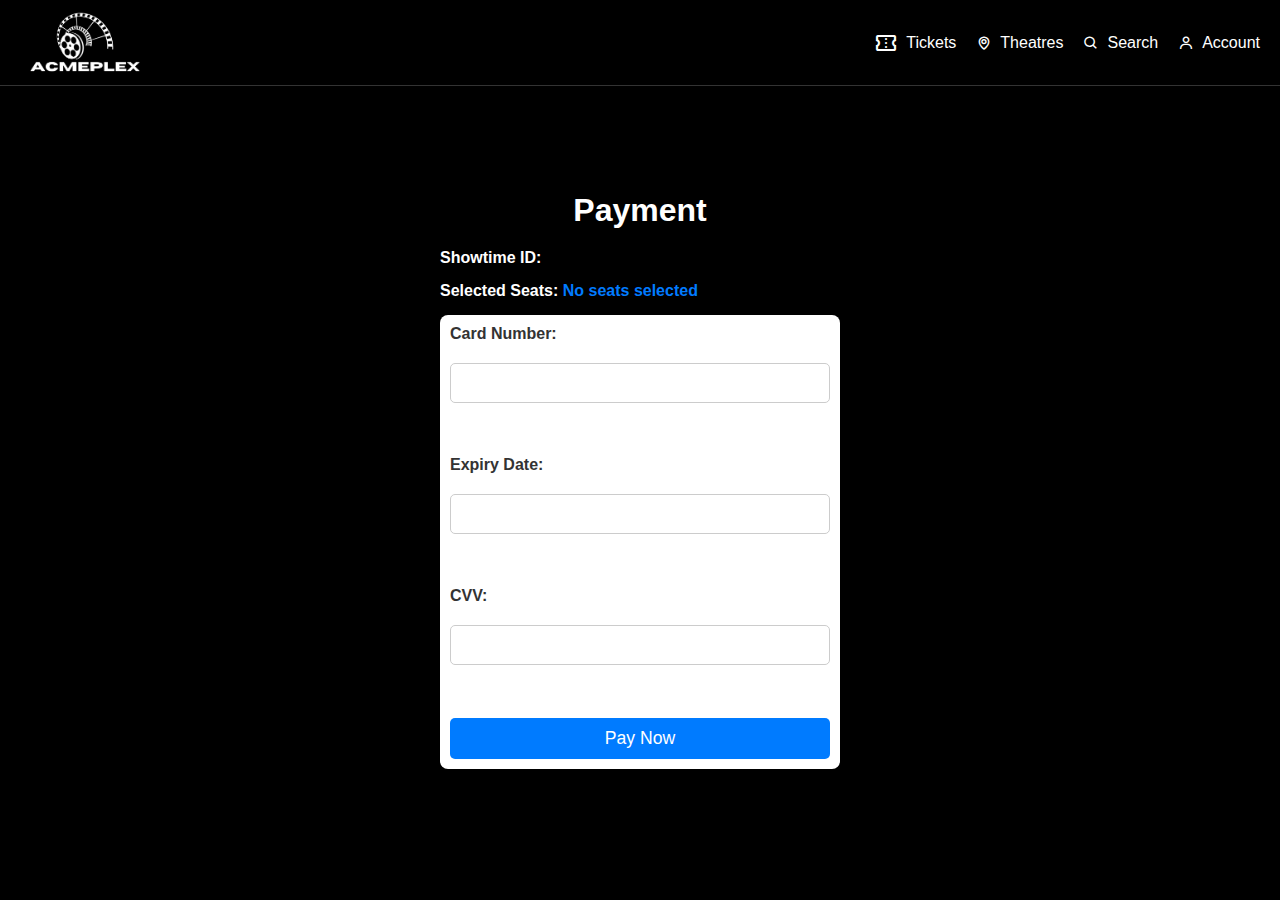
==== Web/payment.html @ b73c2e2f "initial commit" ====
<!DOCTYPE html>
<html lang="en">
	<head>
		<meta charset="UTF-8" />
		<meta name="viewport" content="width=device-width, initial-scale=1.0" />
		<meta http-equiv="X-UA-Compatible" content="ie=edge" />
		<link rel="stylesheet" href="style.css" />
		<link
			rel="stylesheet"
			href="https://cdn.jsdelivr.net/npm/boxicons@latest/css/boxicons.min.css"
		/>
		<link
			rel="stylesheet"
			href="https://fonts.googleapis.com/css2?family=Material+Symbols+Outlined:opsz,wght,FILL,GRAD@20..48,100..700,0..1,-50..200&icon_names=confirmation_number"
		/>

		<title>AcmePlex</title>
	</head>

	<body class="payment-page">
		<!-- Navbar -->
		<header class="header">
			<ul class="navbar">
				<!-- Logo (Left) -->
				<li class="logo">
					<a href="index.html">
						<img src="images/logo.png" alt="AcmePlex Logo" />
					</a>
				</li>

				<!-- Navbar Items -->
				<div class="navbar-right">
					<li>
						<a href="tickets.html"
							><i class="material-symbols-outlined">confirmation_number</i>
							Tickets</a
						>
					</li>
					<li>
						<a href="theatres.html"><i class="bx bx-map"></i> Theatres</a>
					</li>
					<li>
						<a href="search.html"><i class="bx bx-search"></i> Search</a>
					</li>
					<li>
						<a href="#" id="account-icon"><i class="bx bx-user"></i> Account</a>
					</li>
				</div>
			</ul>

			<!-- Account Dropdown -->
			<div class="account-section">
				<button class="close-button">&times;</button>
				<div id="loginPrompt">
					<button id="showLoginForm" class="login-button">LOG IN</button>
					<p>Don't have an account? <a href="#">Create one.</a></p>
				</div>
				<form id="loginForm" class="hidden">
					<label for="username">Email*</label>
					<input
						type="email"
						id="username"
						placeholder="Enter Email*"
						required
						style="margin-bottom: 10px; padding: 10px; width: 100%"
					/>
					<label for="password">Password*</label>
					<input
						type="password"
						id="password"
						placeholder="Enter Password*"
						required
						style="margin-bottom: 10px; padding: 10px; width: 100%"
					/>
					<div>
						<input type="checkbox" id="keepLoggedIn" />
						<label for="keepLoggedIn">Keep Me Logged In</label>
					</div>
					<button type="submit" class="login-submit-button">LOG IN</button>
				</form>
			</div>
		</header>

    <!-- Payment Section -->
    <main>
        <h1> Payment </h1>
        <p><strong>Showtime ID:</strong> <span id="showtime-id"></span></p>
        <p><strong>Selected Seats:</strong> <span id="selected-seats"></span></p>
  
        <form id="payment-form">
          <label for="card-number">Card Number:</label>
          <input type="text" id="card-number" required /><br />
  
          <label for="expiry-date">Expiry Date:</label>
          <input type="text" id="expiry-date" required /><br />
  
          <label for="cvv">CVV:</label>
          <input type="text" id="cvv" required /><br />
  
          <button type="submit">Pay Now</button>
        </form>
      </main>
  
      <script>
        function getQueryParam(key) {
          const params = new URLSearchParams(window.location.search);
          return params.get(key);
        }
  
        window.onload = function () {
            // Display Showtime ID
            document.getElementById('showtime-id').innerText = getQueryParam('showtime_id');
            
            // Display selected seats
            const selectedSeats = getQueryParam('selectedSeats');
            if (selectedSeats) {
                document.getElementById('selected-seats').innerText = selectedSeats.replace(/,/g, ', '); // Format the seats nicely
            } else {
                document.getElementById('selected-seats').innerText = 'No seats selected';
            }
        };

      </script>
    </body>
  </html>
---- Web/style.css ----
/* General Styles */
* {
	margin: 0;
	padding: 0;
	box-sizing: border-box;
}

body {
	font-family: Arial, sans-serif;
	background-color: #000;
	color: #fff;
	overflow-x: hidden;
}

/* Header Styling */
.header {
	position: fixed;
	top: 0;
	left: 0;
	width: 100%;
	background-color: #000;
	z-index: 2000;
	padding: 10px 20px;
	display: flex;
	align-items: center;
	justify-content: space-between;
	border-bottom: 1px solid #333;
	overflow: hidden;
}

/* Navbar */
.navbar {
	display: flex;
	align-items: center;
	justify-content: space-between;
	flex-wrap: nowrap;
	width: 100%;
	list-style: none;
}

/* Logo Styling */
.logo {
	display: flex;
	align-items: center;
}

.logo img {
	height: 65px;
	max-width: 100%;
	transition: height 0.3s ease;
}

/* Navbar Right Section */
.navbar-right {
	display: flex;
	align-items: center;
	gap: 20px;
}

.navbar li a {
	display: flex;
	align-items: center;
	gap: 8px;
	color: #fff;
	text-decoration: none;
	font-size: 16px;
	transition: color 0.3s ease;
}

.navbar li a:hover {
	color: #2f62e2;
}

/* Account Section Dropdown */
.account-section {
	position: fixed;
	top: calc(100% + 10px);
	right: 0;
	width: 50%;
	max-width: 100%;
	height: calc(100vh - 60px);
	background: linear-gradient(to bottom, #000000, #002244);
	color: #ffffff;
	padding: 60px 20px;
	box-shadow: 0 4px 10px rgba(0, 0, 0, 0.3);
	z-index: 1000;
	transform: translateX(100%);
	transition: transform 0.3s ease-in-out, top 0.3s ease-in-out;
}

.account-section.active {
	transform: translateX(0);
}

@media (min-width: 1024px) {
	.account-section {
		display: flex;
		flex-direction: column;
		justify-content: center;
		align-items: center;
		text-align: center;
	}
}

/* Account Section Content Styling */
.account-section h2 {
	font-size: 24px;
	font-weight: bold;
	color: #ffffff;
	margin-bottom: 20px;
}

.account-section button.login-button {
	width: 100%;
	padding: 15px;
	font-size: 18px;
	font-weight: bold;
	color: #ffffff;
	background-color: #1e90ff;
	border: none;
	border-radius: 5px;
	margin-bottom: 20px;
	cursor: pointer;
	transition: background-color 0.3s ease-in-out;
}

.account-section button.login-button:hover {
	background-color: #0066cc;
}

.account-section .create-account {
	text-align: center;
	font-size: 16px;
	color: #ffffff;
	margin-bottom: 40px;
}

.account-section .create-account a {
	color: #1e90ff;
	font-weight: bold;
	text-decoration: none;
	transition: color 0.3s ease-in-out;
}

.account-section .create-account a:hover {
	color: #0066cc;
}

/* Close Button */
.account-section .close-button {
	position: absolute;
	top: 10px;
	right: 10px;
	font-size: 24px;
	background: none;
	border: none;
	color: #fff;
	cursor: pointer;
}

.account-section .close-button:hover {
	color: #ff0000;
}

/* Responsive Adjustments */
@media (min-width: 1024px) {
	.account-section {
		width: 50%;
	}
}

@media (max-width: 1024px) {
	.account-section {
		width: 100%;
		left: 0;
		right: 0;
	}
}

@media (max-width: 600px) {
	.account-section {
		width: 100%;
		left: 0;
		right: 0;
	}

	.account-section .close-button {
		font-size: 20px;
	}
}

/* Prevent Horizontal Overflow */
html,
body {
	width: 100%;
	overflow-x: hidden;
}

/* Hidden class to toggle visibility */
.hidden {
	display: none;
}

/* Ensure checkbox and label are inline */
#loginForm .checkbox-container {
    display: flex;
    align-items: center;
    justify-content: flex-start; /* Align items to the left */
    margin-bottom: 10px;
}

#loginForm .checkbox-container input[type="checkbox"] {
    margin-right: 8px; /* Spacing between checkbox and label */
    width: 16px; /* Ensure consistent size */
    height: 16px; /* Ensure consistent size */
    accent-color: #0056b3; /* Customize checkbox color */
}

#loginForm .checkbox-container label {
    font-size: 14px;
    color: #fff; /* Keep label color consistent with the theme */
    line-height: 1; /* Ensure vertical alignment matches checkbox */
}

@media (max-width: 600px) {
    #loginForm .checkbox-container {
        flex-direction: row; /* Ensure it stays horizontal on small screens */
    }
}

/* Centered Text Styling */
.centered-text {
	display: flex;
	justify-content: center;
	align-items: center;
	margin-top: 15px;
	text-align: center;
}

.centered-text p {
	margin: 0;
	font-size: 14px;
	color: #fff;
}

.create-account-link {
	color: #007bff;
	text-decoration: none;
	font-weight: bold;
}

.create-account-link:hover {
	text-decoration: underline;
	color: #0056b3;
}

/* Profile Section Styling */
.profile-link {
    text-decoration: none; /* Remove underline */
}

.profile-link:focus,
.profile-link:active {
    text-decoration: none; /* Ensure underline doesn't appear on focus or click */
}

.profile-section {
	padding: 20px;
	border-radius: 8px;
	background: linear-gradient(to bottom, #000, #002244);
	box-shadow: 0 2px 10px rgba(0, 0, 0, 0.3);
	color: #fff;
	text-align: left;
	margin: 20px auto;
	width: 90%;
	max-width: 500px;
}

.profile-header {
	text-align: center;
	margin-bottom: 20px;
}

.profile-header h2 {
	font-size: 24px;
	color: #fff;
	margin-bottom: 5px;
}

.profile-header p {
	font-size: 16px;
	color: #ccc;
}

.profile-options {
	border-top: 1px solid #444;
	margin-top: 20px;
	padding-top: 20px;
}

.profile-item {
	border-top: 1px solid #333;
	padding: 15px 0;
	display: flex;
	justify-content: space-between;
	align-items: center;
	cursor: pointer;
}

.profile-item h3 {
	font-size: 18px;
	color: #fff;
	margin-bottom: 5px;
}

.profile-item p {
	font-size: 14px;
	color: #999;
}

.profile-item:hover {
	background-color: #111;
}

.login-button {
	background-color: #0056b3;
	color: #fff;
	padding: 15px;
	width: 100%;
	border: none;
	font-size: 18px;
	border-radius: 5px;
	cursor: pointer;
	margin-top: 20px;
}

.login-button:hover {
	background-color: #003f8a;
}


/* Signup Button */
.signup-button {
	background-color: #1e90ff;
	color: #fff;
	padding: 15px;
	width: 100%;
	border: none;
	font-size: 18px;
	border-radius: 5px;
	cursor: pointer;
	margin-top: 10px;
}

.signup-button:hover {
	background-color: #003f8a;
}

/* Shared styles for input fields */
form input {
	padding: 10px;
	width: 100%;
	margin-bottom: 10px;
	border: 1px solid #ccc;
	border-radius: 5px;
}

form label {
	margin-bottom: 5px;
	display: block;
	color: #fff;
	font-weight: bold;
}


/* Responsive Design */

/* half screen */
@media (max-width: 1024px) {
	.navbar {
		flex-wrap: wrap;
		justify-content: space-between;
	}

	.navbar-right {
		width: 100%;
		justify-content: space-around;
		margin-top: 10px;
	}

	.menu-item a span {
		display: none;
	}

	.logo {
		position: static;
		transform: none;
		margin: 0 auto;
	}
}

/* ~third of screen */
@media (max-width: 480px) {
	.logo img {
		height: 30px;
	}

	.navbar-right {
		justify-content: center;
		gap: 10px;
	}
}

/* less than 600px -> shrink logo */
@media (max-width: 600px) {
	.logo img {
		height: 50px;
	}
}

/* Theatres List Section */
.theatres-list {
	margin: 20px;
	padding: 20px;
	background-color: #111;
	border-radius: 8px;
	box-shadow: 0 2px 8px rgba(0, 0, 0, 0.2);
	text-align: center;
}

h2 {
	font-size: 24px;
	margin-bottom: 20px;
	color: #fff;
}

/* Theatre Buttons */
.theatre-button {
	display: block;
	width: 100%;
	padding: 20px;
	margin-bottom: 15px;
	background-color: #333;
	color: #fff;
	border: 2px solid #444;
	border-radius: 8px;
	text-align: center;
	font-size: 18px;
	cursor: pointer;
	transition: background-color 0.3s ease, border 0.3s ease;
	text-decoration: none;
}

.theatre-button:hover {
	background-color: #555;
	border-color: #777;
}

.theatre-name {
	font-size: 22px;
	font-weight: bold;
	margin-bottom: 5px;
}

.location {
	font-size: 14px;
	color: rgba(255, 255, 255, 0.7);
}

/* Responsive Design */
@media (max-width: 1024px) {
	.theatre-button {
		font-size: 16px;
	}

	.theatre-name {
		font-size: 20px;
	}

	.location {
		font-size: 12px;
	}
}

@media (max-width: 480px) {
	.theatre-button {
		font-size: 14px;
		padding: 15px;
	}

	.theatre-name {
		font-size: 18px;
	}

	.location {
		font-size: 10px;
	}
}

/* Movie Section Styling */
#movie-list {
	display: flex;
	flex-wrap: wrap;
	justify-content: space-between;
	gap: 20px; /* Spacing between movie items */
	/* margin: 20px; */
}

/* Styling for each movie item */
.movie-item {
	width: calc(50% - 10px);
	margin-bottom: 70px;
	border-radius: 8px;
	overflow: hidden;
	text-align: center;
}

.movie-item:hover {
	transform: scale(1.06);
	box-shadow: 0 4px 16px rgba(0, 0, 0, 0.4);
}

/* Movie Image */
.movie-item img {
	width: 40%;
	height: auto;
	border-radius: 8px;
	margin-bottom: 15px;
}

/* Button styling */
.movie-item button {
	padding: 10px 20px;
	background-color: #2f62e2;
	color: #fff;
	border: none;
	border-radius: 5px;
	cursor: pointer;
	transition: background-color 0.3s ease;
}

.movie-item button:hover {
	background-color: #1f46b4;
}

/* Message displayed when no theatre is selected */
#message {
	display: none;
	color: maroon;
	text-align: center;
	font-size: 18px;
	margin-top: 20px;
}

main h1 {
	text-align: center;
	margin-top: 20px;
	margin-bottom: 20px;
	font-size: 32px;
	color: #fff;
}

/* Showtime Section */

#showtimes-list {
	display: flex;
	flex-direction: column;
	justify-content: center; /* Center horizontally */
	align-items: center; /* Center vertically */
	height: 100vh; /* Full height of the viewport */
	margin: 0; /* Remove default margin */
	gap: 20px;
}

.showtime-item {
	background-color: #222;
	padding: 20px;
	width: 50%;
	border-radius: 8px;
	box-shadow: 0 2px 10px rgba(0, 0, 0, 0.3);
}

.showtime-item h3 {
	margin-bottom: 10px;
	font-size: 20px;
	color: #fff;
}

.showtime-item ul {
	list-style-type: none;
	padding: 0;
}

.showtime-item ul li {
	margin-bottom: 10px;
	font-size: 16px;
}

.showtime-item button {
	background-color: #2f62e2;
	color: white;
	border: none;
	padding: 10px;
	cursor: pointer;
	border-radius: 5px;
	font-size: 16px;
	transition: background-color 0.3s ease;
}

.showtime-item button:hover {
	background-color: #1f46b4;
}

/* Search Section Styling */
.search-section {
	padding: 20px;
	margin-top: 20px;
}

.search-section h1 {
	font-size: 24px;
	margin-bottom: 20px;
	color: #fff;
}

.search-section form {
	display: flex;
	flex-direction: column;
	gap: 10px;
}

.search-section input {
	padding: 10px;
	font-size: 16px;
	border: 1px solid #ccc;
	border-radius: 5px;
}

.search-section button.search-button {
	padding: 10px;
	font-size: 16px;
	background-color: #2f62e2;
	color: #fff;
	border: none;
	border-radius: 5px;
	cursor: pointer;
}

.search-section button.search-button:hover {
	background-color: #1f46b4;
}

/* Search Section */
.search-section {
	text-align: center;
	padding: 20px;
}

.search-results {
	margin-top: 20px;
	text-align: left;
}

.movie-item {
	padding: 10px;
	margin: 10px 0;
	border: 1px solid #ccc;
	border-radius: 5px;
	background-color: #ffffff;
	color: #000000;
}

/* Responsive Design */
@media (max-width: 1024px) {
	.navbar {
		flex-wrap: wrap;
		justify-content: space-between;
	}

	.navbar-right {
		width: 100%;
		justify-content: space-around;
		margin-top: 10px;
	}

	.menu-item a span {
		display: none;
	}

	.logo {
		position: static;
		transform: none;
		margin: 0 auto;
	}

	.search-section {
		padding: 15px;
		margin-top: 10px;
	}

	.search-section h1 {
		font-size: 20px;
	}

	.search-section input {
		font-size: 14px;
	}

	.search-section button.search-button {
		font-size: 14px;
	}
}

@media (max-width: 480px) {
	.logo img {
		height: 30px;
	}

	.navbar-right {
		justify-content: center;
		gap: 10px;
	}

	.search-section {
		padding: 10px;
		margin-top: 60px;
	}

	.search-section h1 {
		font-size: 18px;
	}

	.search-section input {
		font-size: 12px;
	}

	.search-section button.search-button {
		font-size: 12px;
	}
}

@media (max-width: 600px) {
	.logo img {
		height: 50px;
	}
}
/* Movie Carousel */
.container {
	padding: 3rem;
}

.slider-wrapper {
	position: relative;

	margin: 0 auto;
}

.slider {
	display: flex;
	height: 50vh;
	overflow: auto;
	scroll-snap-type: x mandatory;
	scroll-behavior: smooth;
	box-shadow: 0 1.5rem 3rem -0.75rem hsla(0, 0%, 0%, 0.25);
}

.slider img {
	flex: 1 0 100%;
	scroll-snap-align: start;
	object-fit: cover;
}

.slider-nav {
	display: flex;
	column-gap: 1rem;
	position: absolute;
	bottom: 1.25rem;
	left: 50%;
	transform: translateX(-50%);
	z-index: 1;
}

.slider-nav a {
	width: 0.5rem;
	height: 0.5rem;
	border-radius: 50%;
	background-color: #fff;
	opacity: 0.75;
	transition: opacity ease 250ms;
}
.slider-nav a:hover {
	opacity: 1;
}
/* Responsive Adjustments */
@media (max-width: 1024px) {
	.slider {
		height: 40vh;
	}
}

@media (max-width: 768px) {
	.slider {
		height: 30vh;
	}
}

@media (max-width: 480px) {
	.slider {
		height: 20vh;
	}

	.slider-nav {
		bottom: 0.75rem;
	}
}

/* Movies Section */
.movies-section {
	padding: 20px;
	background-color: #000;
	color: #fff;
}

.movies-section h2 {
	font-size: 28px;
	margin-bottom: 20px;
	color: #fff;
}

.movie-grid {
	display: grid;
	grid-template-columns: repeat(auto-fill, minmax(180px, 1fr));
	gap: 20px;
}

.movie-card {
	background-color: #222;
	border-radius: 8px;
	overflow: hidden;
	text-align: center;
	box-shadow: 0 4px 10px rgba(0, 0, 0, 0.3);
}

.movie-card img {
	width: 100%;
	height: 250px;
	object-fit: cover;
}

.movie-card h3 {
	font-size: 16px;
	margin: 10px 0;
	color: #fff;
}

.watch-trailer {
	color: #2f62e2;
	text-decoration: none;
	font-size: 14px;
	margin-bottom: 10px;
	display: inline-block;
}

.watch-trailer:hover {
	text-decoration: underline;
}

/* General Styles */
.account-info-page {
	max-width: 900px;
    margin: 40px auto;
    padding: 20px;
    background: #fff;
    border-radius: 8px;
    box-shadow: 0 4px 10px rgba(0, 0, 0, 0.1);
    color: #000;
  }
  
  h1 {
	text-align: center;
	margin-bottom: 20px;
  }
  
  .tabs {
	display: flex;
	justify-content: center;
	margin-bottom: 20px;
  }
  
  .tab {
	padding: 10px 20px;
	border: none;
	cursor: pointer;
	background: #f0f0f0;
	border-radius: 5px 5px 0 0;
	margin-right: 5px;
	font-weight: bold;
  }
  
  .tab.active {
	background: white;
	border-bottom: 2px solid white;
  }
  
  .tab-content {
	display: block;
	background: white;
	padding: 20px;
	border: 1px solid #ccc;
	border-radius: 0 5px 5px 5px;
  }
  
  .tab-content.hidden {
	display: none;
  }

  #personalInfoForm label {
	display: block;
	font-size: 16px;
	font-weight: bold;
	margin-bottom: 8px;
	color: #333;
  }
  
  /* General Styling */
#paymentInfoSection {
	max-width: 600px;
	margin: 0 auto;
	padding: 20px;
	background: #fff;
  }
  
  #paymentInfoSection h2 {
	text-align: center;
	margin-bottom: 20px;
	font-size: 24px;
	font-weight: bold;
  }
  
  #addPaymentForm label {
	display: block;
	font-size: 16px;
	font-weight: bold;
	margin-bottom: 8px;
	color: #333;
  }
  
  #addPaymentForm input {
	width: 100%;
	padding: 10px;
	margin-bottom: 20px;
	border: 1px solid #ccc;
	font-size: 14px;
  }
  
  .card-number-container {
	display: flex;
	align-items: center;
  }
  
  .card-number-container input {
	flex: 1;
	margin-right: 10px;
  }
  
  
  .security-note {
	font-size: 12px;
	color: #666;
	margin-top: -15px;
	margin-bottom: 20px;
  }
  
  button.login-button {
	width: 100%;
	padding: 15px;
	background-color: #1e90ff;
	color: #fff;
	font-size: 16px;
	border: none;
	border-radius: 4px;
	cursor: pointer;
  }
  
  button.login-button:hover {
	background-color: #003f8a;
  }
  
  /* Main Orders Page Styling */
/* Styling for Orders Page */

.orders-page {
    max-width: 800px;
    margin: 20px auto;
    padding: 80px;
    background-color: #ffffff;
    color: #000000;
    border-radius: 8px;
    box-shadow: 0 4px 8px rgba(0, 0, 0, 0.1);
}

.credits {
    font-size: 18px;
    margin-bottom: 10px;
    color: #1e90ff;
    text-align: center;
    font-weight: bold;
}


#orders-list {
    display: flex;
    flex-direction: column;
    gap: 20px;
}
.orders-page h1{
	padding-top: 20px;
	color: #000;
}

.order-card {
    background-color: #f9f9f9;
    border: 1px solid #000000;
    border-radius: 8px;
    padding: 15px;
    box-shadow: 0 2px 6px rgba(0, 0, 0, 0.1);
}

.order-card p {
    margin: 5px 0;
    font-size: 14px;
    color: #333;
}

.order-card strong {
    color: #000;
}

.order-card .confirmed {
    color: green;
    font-weight: bold;
}

.order-card .cancelled {
    color: red;
    font-weight: bold;
}



/* CSS for Seat Map */

/* Seat Container Styling */
.seat-main {
    display: flex;
    flex-direction: column;
    justify-content: center;
    align-items: center;
    height: 100vh; /* Full height of the viewport */
}

.seat-container {
    display: flex;
    flex-direction: column;
    gap: 15px; /* Increase gap between rows */
    align-items: center;
    margin: 0 auto; /* Center horizontally */
    max-width: 600px; /* Increase size of the container */
}

/* Individual Seat Row */
.seat-row {
    display: flex;
    justify-content: center;
    gap: 5px;
}

/* Seat Buttons */
.seat {
    width: 50px;
    height: 50px;
    font-size: 16px;
    text-align: center;
    border: none;
    border-radius: 5px;
    cursor: pointer;
    color: #fff;
    transition: transform 0.2s ease;
}

/* Available Seat */
.seat.available {
    background-color: #4c95af;
}

/* Hover Effect for Available Seats */
.seat.available:hover {
    transform: scale(1.1);
    background-color: #5ebddf;
}

/* Occupied Seat */
.seat.occupied {
    background-color: #293142;
    cursor: not-allowed;
}

/* Selected Seat */
.seat.selected {
    background-color: #1a353f;
}

/* Proceed Button */
.proceed-button {
    display: block;
    margin: 20px auto;
	margin-top: 30px;
    padding: 10px 20px;
    background-color: #0056b3;
    color: #fff;
    border: none;
    border-radius: 5px;
    font-size: 16px;
    cursor: pointer;
    transition: background-color 0.3s ease;
}

/* Proceed Button Hover */
.proceed-button:hover {
    background-color: #1e90ff;
}

/* Screen Indicator Styling */
.screen-indicator {
    width: 20%; /* Reduce the width to make it proportional */
    text-align: center;
    padding: 10px;
    margin: 10px auto 20px; /* Adjust spacing */
    background-color: #293142; /* Dark background */
    color: #fff; /* White text */
    font-size: 18px; /* Visible text size */
    font-weight: bold; /* Bold text */
    border-radius: 10px; /* Rounded corners */
    box-shadow: 0 4px 6px rgba(0, 0, 0, 0.1); /* Slight shadow */
}

/* Payment Page */
.payment-page {
    display: flex;
    justify-content: center;
    align-items: center;
    min-height: 100vh;
    margin: 0;
	padding-top: 40px; 
    font-family: Arial, sans-serif;
}

.payment-page h1 {
    text-align: center;
    font-size: 2rem;
    margin-bottom: 20px;
    color: #fff;
}

.payment-page p {
    font-size: 1rem;
    color: #fff;
    margin-bottom: 15px;
}

.payment-page #payment-form {
    background-color: #fff;
    padding: 10px;
    border-radius: 8px;
    box-shadow: 0 4px 8px rgba(0, 0, 0, 0.1); /* Soft shadow for the form */
    width: 400px; /* Fixed width */
    text-align: left;
    display: flex;
    flex-direction: column;
    gap: 15px;
}

.payment-page #payment-form label {
    font-weight: bold;
    margin-bottom: 5px;
    font-size: 1rem;
	color: #333;
}

.payment-page #payment-form input {
    padding: 10px;
    font-size: 1rem;
    border: 1px solid #ccc;
    border-radius: 5px;
    width: 100%;
    margin-bottom: 5px;
}

.payment-page #payment-form button {
    padding: 10px;
    background-color: #007bff; /* Blue button */
    color: white;
    border: none;
    border-radius: 5px;
    font-size: 1.1rem;
    cursor: pointer;
    width: 100%;
    transition: background-color 0.3s ease;
}

.payment-page #payment-form button:hover {
    background-color: #0056b3;
}

.payment-page #selected-seats,
.payment-page #showtime-id {
    font-weight: bold;
    color: #007bff;
}
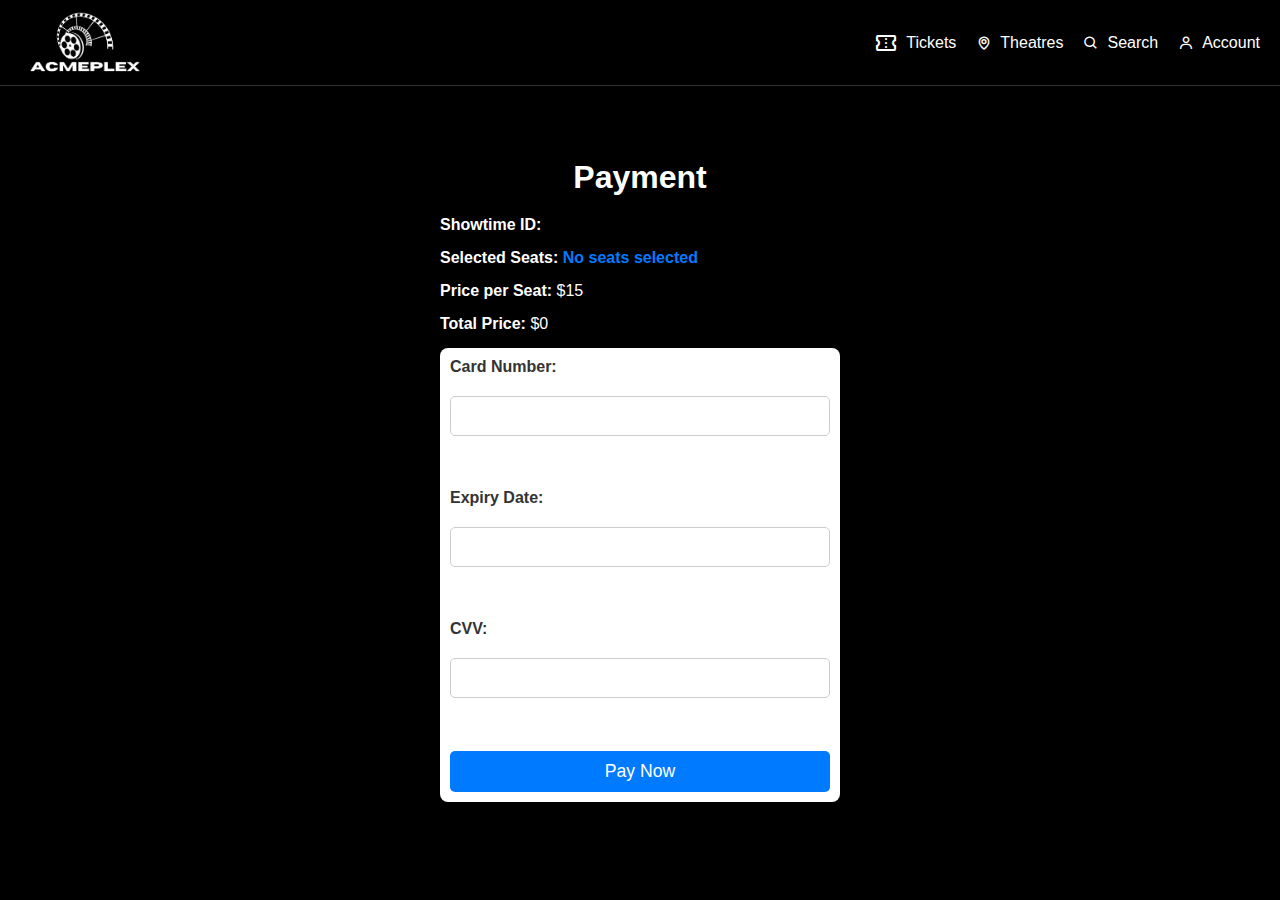
==== commit b6716c15: "payment.html done" ====
--- a/Web/payment.html
+++ b/Web/payment.html
@@ -1,125 +1,156 @@
 <!DOCTYPE html>
 <html lang="en">
-	<head>
-		<meta charset="UTF-8" />
-		<meta name="viewport" content="width=device-width, initial-scale=1.0" />
-		<meta http-equiv="X-UA-Compatible" content="ie=edge" />
-		<link rel="stylesheet" href="style.css" />
-		<link
-			rel="stylesheet"
-			href="https://cdn.jsdelivr.net/npm/boxicons@latest/css/boxicons.min.css"
-		/>
-		<link
-			rel="stylesheet"
-			href="https://fonts.googleapis.com/css2?family=Material+Symbols+Outlined:opsz,wght,FILL,GRAD@20..48,100..700,0..1,-50..200&icon_names=confirmation_number"
-		/>
+  <head>
+    <meta charset="UTF-8" />
+    <meta name="viewport" content="width=device-width, initial-scale=1.0" />
+    <meta http-equiv="X-UA-Compatible" content="ie=edge" />
+    <link rel="stylesheet" href="style.css" />
+    <link
+      rel="stylesheet"
+      href="https://cdn.jsdelivr.net/npm/boxicons@latest/css/boxicons.min.css"
+    />
+    <link
+      rel="stylesheet"
+      href="https://fonts.googleapis.com/css2?family=Material+Symbols+Outlined:opsz,wght,FILL,GRAD@20..48,100..700,0..1,-50..200&icon_names=confirmation_number"
+    />
+    <title>AcmePlex</title>
+  </head>
 
-		<title>AcmePlex</title>
-	</head>
-
-	<body class="payment-page">
-		<!-- Navbar -->
-		<header class="header">
-			<ul class="navbar">
-				<!-- Logo (Left) -->
-				<li class="logo">
-					<a href="index.html">
-						<img src="images/logo.png" alt="AcmePlex Logo" />
-					</a>
-				</li>
-
-				<!-- Navbar Items -->
-				<div class="navbar-right">
-					<li>
-						<a href="tickets.html"
-							><i class="material-symbols-outlined">confirmation_number</i>
-							Tickets</a
-						>
-					</li>
-					<li>
-						<a href="theatres.html"><i class="bx bx-map"></i> Theatres</a>
-					</li>
-					<li>
-						<a href="search.html"><i class="bx bx-search"></i> Search</a>
-					</li>
-					<li>
-						<a href="#" id="account-icon"><i class="bx bx-user"></i> Account</a>
-					</li>
-				</div>
-			</ul>
-
-			<!-- Account Dropdown -->
-			<div class="account-section">
-				<button class="close-button">&times;</button>
-				<div id="loginPrompt">
-					<button id="showLoginForm" class="login-button">LOG IN</button>
-					<p>Don't have an account? <a href="#">Create one.</a></p>
-				</div>
-				<form id="loginForm" class="hidden">
-					<label for="username">Email*</label>
-					<input
-						type="email"
-						id="username"
-						placeholder="Enter Email*"
-						required
-						style="margin-bottom: 10px; padding: 10px; width: 100%"
-					/>
-					<label for="password">Password*</label>
-					<input
-						type="password"
-						id="password"
-						placeholder="Enter Password*"
-						required
-						style="margin-bottom: 10px; padding: 10px; width: 100%"
-					/>
-					<div>
-						<input type="checkbox" id="keepLoggedIn" />
-						<label for="keepLoggedIn">Keep Me Logged In</label>
-					</div>
-					<button type="submit" class="login-submit-button">LOG IN</button>
-				</form>
-			</div>
-		</header>
+  <body class="payment-page">
+    <!-- Navbar -->
+    <header class="header">
+      <ul class="navbar">
+        <li class="logo">
+          <a href="index.html">
+            <img src="images/logo.png" alt="AcmePlex Logo" />
+          </a>
+        </li>
+        <div class="navbar-right">
+          <li>
+            <a href="tickets.html">
+              <i class="material-symbols-outlined">confirmation_number</i> Tickets
+            </a>
+          </li>
+          <li>
+            <a href="theatres.html"><i class="bx bx-map"></i> Theatres</a>
+          </li>
+          <li>
+            <a href="search.html"><i class="bx bx-search"></i> Search</a>
+          </li>
+          <li>
+            <a href="#" id="account-icon"><i class="bx bx-user"></i> Account</a>
+          </li>
+        </div>
+      </ul>
+    </header>
 
     <!-- Payment Section -->
     <main>
-        <h1> Payment </h1>
-        <p><strong>Showtime ID:</strong> <span id="showtime-id"></span></p>
-        <p><strong>Selected Seats:</strong> <span id="selected-seats"></span></p>
-  
-        <form id="payment-form">
-          <label for="card-number">Card Number:</label>
-          <input type="text" id="card-number" required /><br />
-  
-          <label for="expiry-date">Expiry Date:</label>
-          <input type="text" id="expiry-date" required /><br />
-  
-          <label for="cvv">CVV:</label>
-          <input type="text" id="cvv" required /><br />
-  
-          <button type="submit">Pay Now</button>
-        </form>
-      </main>
-  
-      <script>
-        function getQueryParam(key) {
-          const params = new URLSearchParams(window.location.search);
-          return params.get(key);
+      <h1> Payment </h1>
+      <p><strong>Showtime ID:</strong> <span id="showtime-id"></span></p>
+      <p><strong>Selected Seats:</strong> <span id="selected-seats"></span></p>
+
+      <!-- Price and Total -->
+      <div id="price-info">
+        <p><strong>Price per Seat:</strong> $15</p>
+        <p><strong>Total Price:</strong> $<span id="total-price">0</span></p>
+      </div>
+
+      <!-- Payment Form -->
+      <form id="payment-form">
+        <label for="card-number">Card Number:</label>
+        <input type="text" id="card-number" required /><br />
+        <label for="expiry-date">Expiry Date:</label>
+        <input type="text" id="expiry-date" required /><br />
+        <label for="cvv">CVV:</label>
+        <input type="text" id="cvv" required /><br />
+        <button type="submit">Pay Now</button>
+      </form>
+
+      <!-- Booking Summary (Initially Hidden) -->
+      <div id="booking-summary" style="display: none;">
+        <h2>Booking Summary</h2>
+        <p><strong>Showtime ID:</strong> <span id="summary-showtime-id"></span></p>
+        <p><strong>Selected Seats:</strong> <span id="summary-selected-seats"></span></p>
+        <p><strong>Total Price Paid:</strong> $<span id="summary-total-price"></span></p>
+        <p><strong>Payment Status:</strong> Success</p>
+      </div>
+    </main>
+
+    <script>
+      const pricePerSeat = 15;
+
+      // Function to get the query parameter
+      function getQueryParam(key) {
+        const params = new URLSearchParams(window.location.search);
+        return params.get(key);
+      }
+
+      // Update showtime and seats on page load
+      window.onload = function () {
+        // Display Showtime ID
+        document.getElementById('showtime-id').innerText = getQueryParam('showtime_id');
+
+        // Display selected seats
+        const selectedSeats = getQueryParam('selectedSeats');
+        if (selectedSeats) {
+          document.getElementById('selected-seats').innerText = selectedSeats.replace(
+            /,/g,
+            ', '
+          ); // Format the seats nicely
+
+          // Calculate and display total price
+          const seatCount = selectedSeats.split(',').length;
+          const totalPrice = seatCount * pricePerSeat;
+          document.getElementById('total-price').innerText = totalPrice;
+        } else {
+          document.getElementById('selected-seats').innerText = 'No seats selected';
+          document.getElementById('total-price').innerText = '0';
         }
-  
-        window.onload = function () {
-            // Display Showtime ID
-            document.getElementById('showtime-id').innerText = getQueryParam('showtime_id');
-            
-            // Display selected seats
-            const selectedSeats = getQueryParam('selectedSeats');
-            if (selectedSeats) {
-                document.getElementById('selected-seats').innerText = selectedSeats.replace(/,/g, ', '); // Format the seats nicely
-            } else {
-                document.getElementById('selected-seats').innerText = 'No seats selected';
-            }
-        };
+      };
 
-      </script>
-    </body>
-  </html>+      // Payment form validation and booking summary display
+      document.getElementById('payment-form').addEventListener('submit', function (event) {
+        event.preventDefault(); // Prevent form submission
+
+        const cardNumber = document.getElementById('card-number').value;
+        const expiryDate = document.getElementById('expiry-date').value;
+        const cvv = document.getElementById('cvv').value;
+
+        // Regular expressions to check if the fields contain only numbers
+        const numberRegex = /^[0-9]+$/;
+
+        if (
+          !numberRegex.test(cardNumber) ||
+          !numberRegex.test(expiryDate) ||
+          !numberRegex.test(cvv)
+        ) {
+          alert('Please enter only numbers in the card number, expiry date, and CVV fields.');
+        } else {
+          // Hide payment form
+          document.getElementById('payment-form').style.display = 'none'; // Hide payment form
+
+          // Show the booking summary
+          document.getElementById('booking-summary').style.display = 'block'; // Show booking summary
+
+          // Populate booking summary
+          document.getElementById('summary-showtime-id').innerText = getQueryParam('showtime_id');
+          const selectedSeats = getQueryParam('selectedSeats');
+          document.getElementById('summary-selected-seats').innerText = selectedSeats
+            ? selectedSeats.replace(/,/g, ', ')
+            : 'No seats selected';
+
+          // Get and display the total price in the summary
+          const seatCount = selectedSeats.split(',').length;
+          const totalPrice = seatCount * pricePerSeat;
+          document.getElementById('summary-total-price').innerText = totalPrice;
+
+          // Redirect to the home page after a short delay
+          setTimeout(function () {
+            window.location.href = 'index.html'; // Redirect to homepage
+          }, 10000); // 10 seconds delay for viewing the booking summary
+        }
+      });
+    </script>
+  </body>
+</html>
--- a/Web/style.css
+++ b/Web/style.css
@@ -659,7 +659,17 @@
 .search-results {
 	margin-top: 20px;
 	text-align: left;
-}
+	
+}
+
+#searchResults {
+    display: flex;
+    flex-wrap: wrap;  /* Allow wrapping to the next line */
+    gap: 15px;  /* Reduced space between items */
+    justify-content: space-between;  /* Distribute items evenly */
+}
+
+
 
 .movie-item {
 	padding: 10px;
